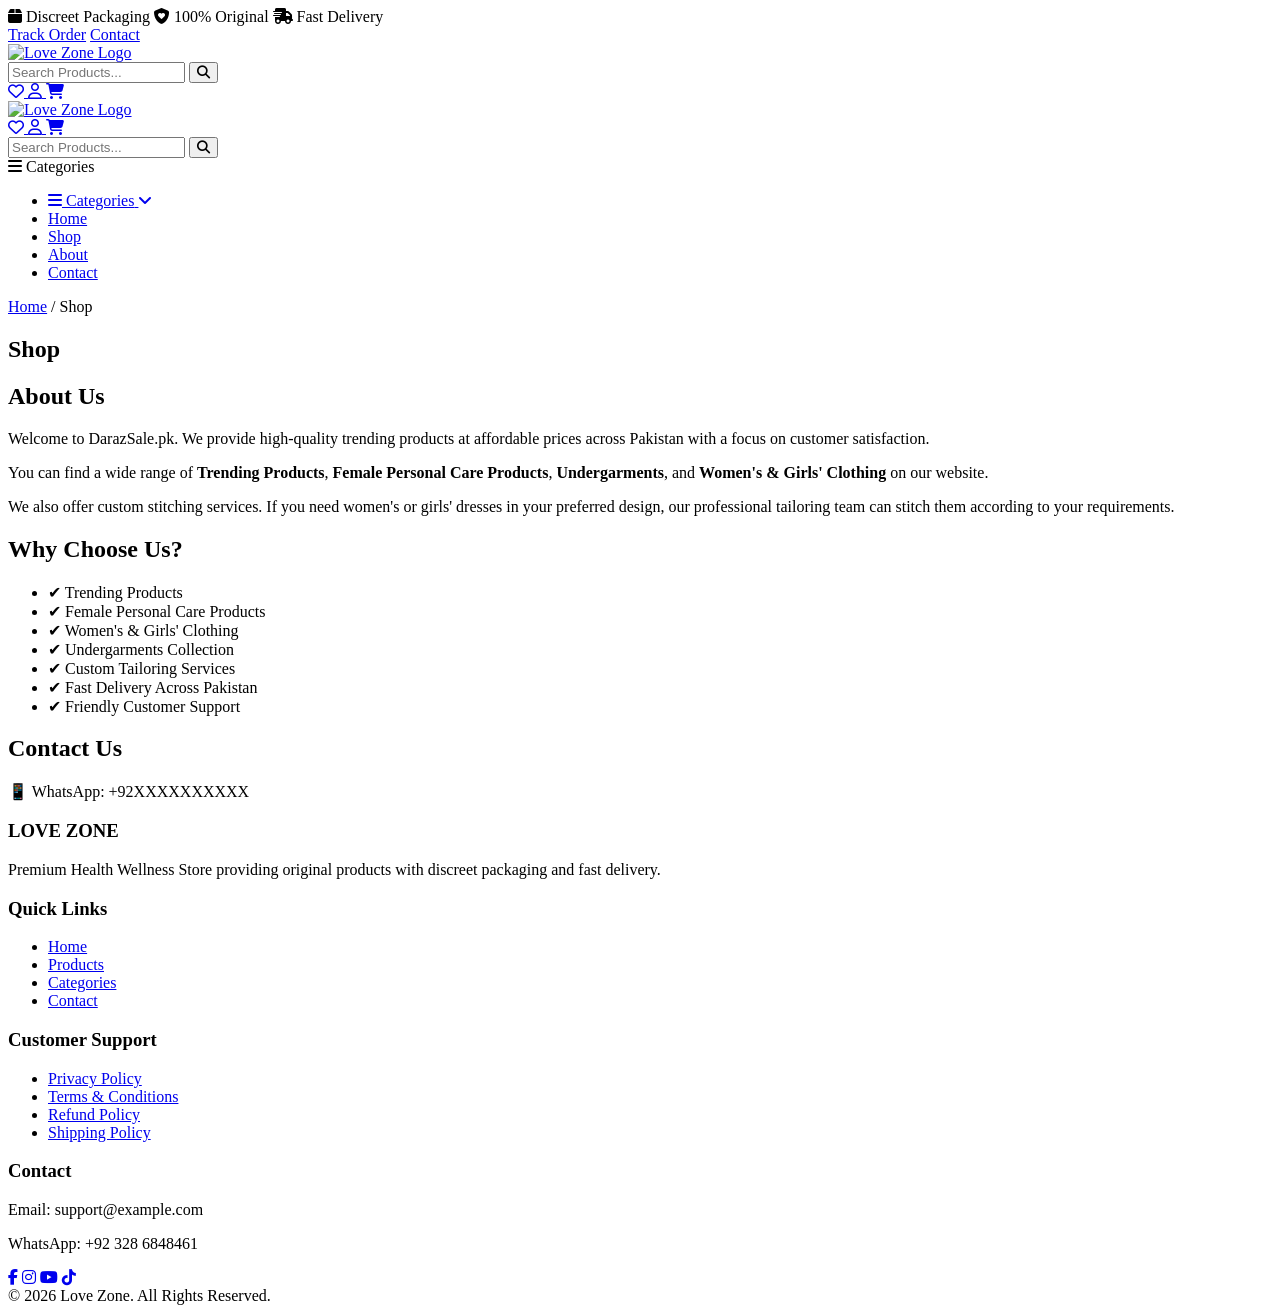
==== about.html @ e7358d44 "Add files via upload" ====
<!DOCTYPE html>
<html lang="en">

<head>

    <meta charset="UTF-8">
    <meta name="viewport" content="width=device-width, initial-scale=1.0">

    <title>About Us | Love Zone</title>
    <meta name="description"
    content="Learn more about Love Zone, our wellness products, customer support, and commitment to discreet delivery in Pakistan.">
    <link rel="canonical" href="https://marvi.site/about.html">
    <!-- Open Graph meta tags -->   
<meta property="og:title" content="About Us | Love Zone">
<meta property="og:description" content="Learn more about Love Zone, our wellness products, customer support, and commitment to discreet delivery in Pakistan.">
<meta property="og:type" content="website">
<meta property="og:url" content="https://marvi.site/about.html">
<meta property="og:image" content="https://marvi.site/images/hero-product.webp">
    <!-- favicon -->
    <link rel="icon" type="image/webp" href="images/favicon.webp">
       <!-- CSS -->
    <link rel="stylesheet" href="css/style.css">
    <link rel="stylesheet" href="css/mobile.css">

   <link rel="stylesheet"
    href="https://cdnjs.cloudflare.com/ajax/libs/font-awesome/6.6.0/css/all.min.css">
        

</head>

<body>
     <!-- ========================= -->
    <!-- TOP BAR -->
    <!-- ========================= -->

    <section class="top-bar">

        <div class="container">

            <div class="top-left">

                <span><i class="fa-solid fa-box"></i> Discreet Packaging</span>

                <span><i class="fa-solid fa-shield-heart"></i> 100% Original</span>

                <span><i class="fa-solid fa-truck-fast"></i> Fast Delivery</span>

            </div>

            <div class="top-right">

                <a href="#">Track Order</a>

                <a href="#">Contact</a>

            </div>

        </div>

    </section>
  

    <!-- ========================= -->
    <!-- HEADER Logo Search Right Icon -->
    <!-- ========================= -->

    <header class="header">

    <div class="container">

    

        <!-- Header Logo -->

        <div class="logo">

    <a href="index.html">

        <img src="images/logo.webp" alt="Love Zone Logo">

    </a>

</div>


        <!-- SEARCH -->

        <div class="search-box">

            <input type="text" placeholder="Search Products...">

            <button>

                <i class="fa-solid fa-magnifying-glass"></i>

            </button>

        </div>


        <!-- HEADER ICONS -->

          <div class="header-icons">

    <a href="wishlist.html" title="Wishlist">
        <i class="fa-regular fa-heart"></i>
    </a>

    <a href="login.html" title="Login">
        <i class="fa-regular fa-user"></i>
    </a>

    <a href="cart.html" title="Shopping Cart">
        <i class="fa-solid fa-cart-shopping"></i>
    </a>

</div>


    </div>
</header>
<!-- ========================= -->
<!-- MOBILE HEADER -->
<!-- ========================= -->

<div class="mobile-header">
    <div class="mobile-menu"></div>

    <!-- First Row -->
      <div class="mobile-top">

        <div class="mobile-logo">
            <a href="index.html">
                <img src="images/logo.webp" alt="Love Zone Logo">
            </a>
        </div>

        <div class="mobile-icons">

    <a href="wishlist.html" title="Wishlist">
        <i class="fa-regular fa-heart"></i>
    </a>

    <a href="login.html" title="Login">
        <i class="fa-regular fa-user"></i>
    </a>

    <a href="cart.html" title="Shopping Cart">
        <i class="fa-solid fa-cart-shopping"></i>
    </a>

</div>

    </div>
    <!-- Second Row -->

    <div class="mobile-bottom">

        <div class="mobile-search">

            <input type="text" placeholder="Search Products...">

            <button>
                <i class="fa-solid fa-magnifying-glass"></i>
            </button>

        </div>

        <div class="mobile-category-btn">

            <i class="fa-solid fa-bars"></i>

            <span>Categories</span>

        </div>

    </div>

</div>
    
<!-- ========================= -->
<!-- HEADER NAVIGATION -->
<!-- ========================= -->

<nav class="navbar">

    <div class="container">

        <ul class="nav-menu">


            <!-- CATEGORIES -->

            <li class="category-dropdown">

                <a href="#">
                    <i class="fa-solid fa-bars"></i>
                    <span>Categories</span>
                    <i class="fa-solid fa-angle-down"></i>
                </a>


                <!-- Categories will load from JS -->

                <ul class="category-menu">

                </ul>


            </li>

            <li>
                <a href="index.html">
                    Home
                </a>
            </li>
            
              <li>
              <a href="shop.html">
                    Shop
                </a>
            </li>

            <li>
                <a href="about.html">
                    About
                </a>
            </li>


            <li>
                <a href="contact.html">
                    Contact
                </a>
            </li>

        </ul>

    </div>

</nav>

    <!-- ========================= -->
    <!-- SHOP BANNER -->
    <!-- ========================= -->

    <section class="category-banner">

        <div class="container">

            <div class="breadcrumb">

                <a href="index.html">Home</a> /
                <span>Shop</span>

            </div>

            <h1>Shop</h1>

            <p id="product-count"></p>

        </div>

    </section>



    <!-- ========================= -->
    <!-- SHOP PRODUCTS -->
    <!-- ========================= -->


<!-- ========================= -->
<!-- ABOUT US -->
<!-- ========================= -->

<section class="about-us">

    <div class="container">

        <h1>About Us</h1>

        <p>
            Welcome to DarazSale.pk. We provide high-quality trending products at affordable prices across Pakistan with a focus on customer satisfaction.
        </p>

        <p>
            You can find a wide range of <strong>Trending Products</strong>, <strong>Female Personal Care Products</strong>, <strong>Undergarments</strong>, and <strong>Women's & Girls' Clothing</strong> on our website.
        </p>

        <p>
            We also offer custom stitching services. If you need women's or girls' dresses in your preferred design, our professional tailoring team can stitch them according to your requirements.
        </p>

        <h2>Why Choose Us?</h2>

        <ul>
            <li>✔ Trending Products</li>
            <li>✔ Female Personal Care Products</li>
            <li>✔ Women's & Girls' Clothing</li>
            <li>✔ Undergarments Collection</li>
            <li>✔ Custom Tailoring Services</li>
            <li>✔ Fast Delivery Across Pakistan</li>
            <li>✔ Friendly Customer Support</li>
        </ul>

        <h2>Contact Us</h2>

        <p>
            📱 WhatsApp: +92XXXXXXXXXX
        </p>

    </div>

</section>
<!-- ========================= -->
<!-- FOOTER -->
<!-- ========================= -->

<footer>

    <div class="container footer-grid">

        <div>

            <h3>LOVE ZONE</h3>

            <p>
                Premium Health Wellness Store providing original products with
                discreet packaging and fast delivery.
            </p>

        </div>

        <div>

            <h3>Quick Links</h3>

            <ul>

                <li><a href="index.html">Home</a></li>
                <li><a href="shop.html">Products</a></li>
                <li><a href="category.html">Categories</a></li>
                <li><a href="contact.html">Contact</a></li>

            </ul>

        </div>

        <div>

            <h3>Customer Support</h3>

            <ul>

                <li><a href="#">Privacy Policy</a></li>

                <li><a href="#">Terms & Conditions</a></li>

                <li><a href="#">Refund Policy</a></li>

                <li><a href="#">Shipping Policy</a></li>

            </ul>

        </div>

        <div>

            <h3>Contact</h3>

            <p>Email: support@example.com</p>

            <p>WhatsApp: +92 328 6848461</p>

            <div class="social-icons">

                <a href="https://web.facebook.com/undergarmentsforfemale"><i class="fab fa-facebook-f"></i></a>

                <a href="https://www.instagram.com/adulttoyinchina/"><i class="fab fa-instagram"></i></a>

                <a href="#"><i class="fab fa-youtube"></i></a>

                <a href="https://www.tiktok.com/@thehouseoffashionf2"><i class="fab fa-tiktok"></i></a>

            </div>

        </div>

    </div>

    <div class="copyright">

        © 2026 Love Zone. All Rights Reserved.

    </div>

</footer>

<script src="js/reviews.js" defer></script>
<script src="js/script.js" defer></script>
<script src="js/shop.js" defer></script>
<script src="js/mobile-view.js" defer></script>


</body>

</html>
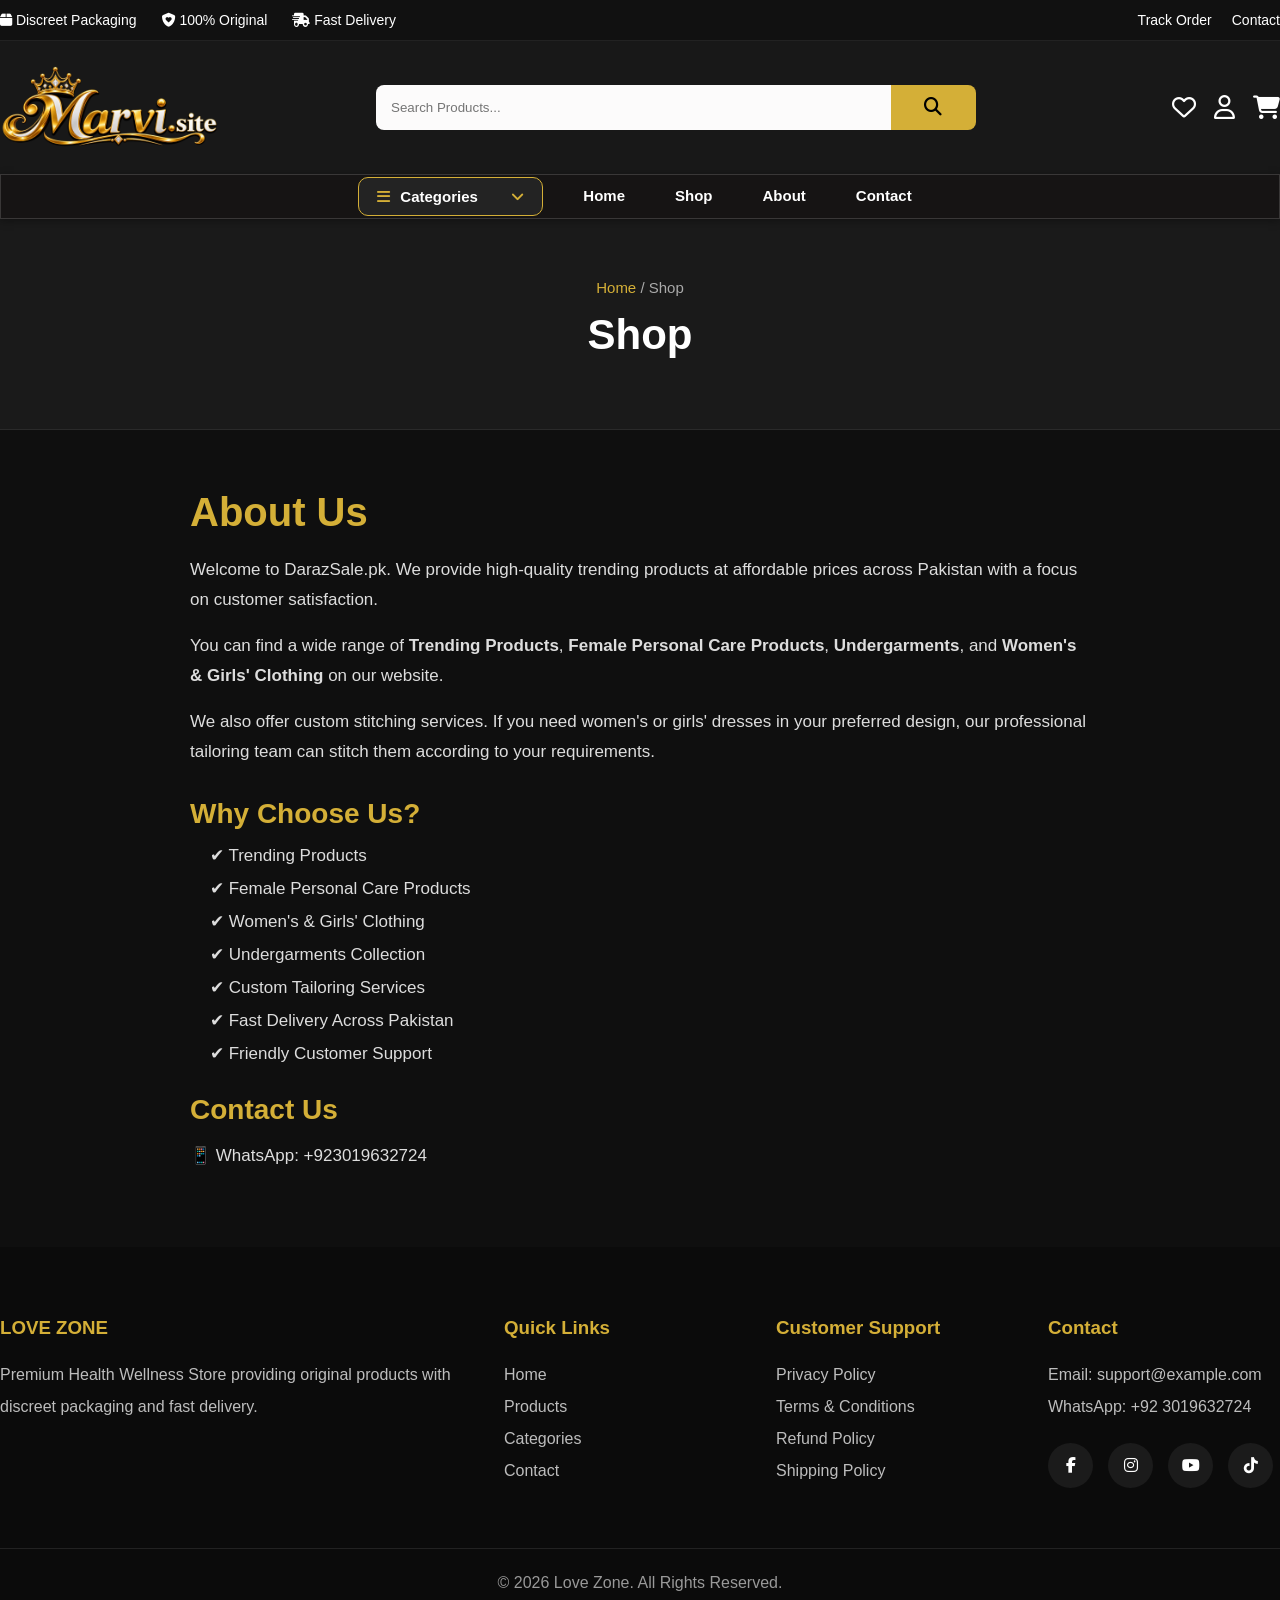
==== commit 9479008e: "Update about.html" ====
--- a/about.html
+++ b/about.html
@@ -307,7 +307,7 @@
         <h2>Contact Us</h2>
 
         <p>
-            📱 WhatsApp: +92XXXXXXXXXX
+            📱 WhatsApp: +923019632724
         </p>
 
     </div>
@@ -371,7 +371,7 @@
 
             <p>Email: support@example.com</p>
 
-            <p>WhatsApp: +92 328 6848461</p>
+            <p>WhatsApp: +92 3019632724</p>
 
             <div class="social-icons">
 
@@ -405,4 +405,4 @@
 
 </body>
 
-</html>+</html>
--- a/css/style.css
+++ b/css/style.css
@@ -0,0 +1,2131 @@
+/* ===================================================
+   LOVE ZONE - PREMIUM ECOMMERCE
+   STYLE.CSS
+=================================================== */
+
+/* ===== GOOGLE FONT ===== */
+
+*{
+    margin:0;
+    padding:0;
+    box-sizing:border-box;
+}
+
+html{
+    scroll-behavior:smooth;
+}
+
+body{
+
+    font-family:'Poppins',sans-serif;
+
+    background:#0f0f0f;
+
+    color:#ffffff;
+
+    overflow-x:hidden;
+
+}
+
+/* ==========================
+CONTAINER
+========================== */
+
+.container{
+
+    width:100%;
+
+    max-width:1400px;
+
+    margin:auto;
+
+}
+
+/* ==========================
+LINK
+========================== */
+
+a{
+
+    text-decoration:none;
+
+    color:inherit;
+
+}
+
+/* ==========================
+IMAGE
+========================== */
+
+img{
+
+    width:100%;
+
+    display:block;
+
+}
+
+/* ==========================
+LIST
+========================== */
+
+ul{
+
+    list-style:none;
+
+}
+
+/* ==========================
+BUTTON
+========================== */
+
+button{
+
+    border:none;
+
+    cursor:pointer;
+
+    font-family:inherit;
+
+}
+
+/* ==========================
+SECTION TITLE
+========================== */
+
+.section-title{
+
+    text-align:center;
+
+    margin-bottom:60px;
+
+}
+
+.section-title h2{
+
+    font-size:40px;
+
+    color:#d4af37;
+
+    margin-bottom:12px;
+
+}
+
+.section-title p{
+
+    color:#bbbbbb;
+
+    font-size:17px;
+
+}
+/* ==========================
+TOP BAR
+========================== */
+
+.top-bar{
+
+    background:#111;
+
+    border-bottom:1px solid #222;
+
+    padding:12px 0;
+
+    font-size:14px;
+
+}
+
+.top-bar .container{
+
+    display:flex;
+
+    justify-content:space-between;
+
+    align-items:center;
+
+}
+
+.top-left{
+
+    display:flex;
+
+    gap:25px;
+
+}
+
+.top-left span{
+
+    color:#ffffff;
+
+}
+
+.top-right{
+
+    display:flex;
+
+    gap:20px;
+
+}
+
+.top-right a{
+
+    transition:.3s;
+
+}
+
+.top-right a:hover{
+
+    color:#d4af37;
+
+}
+
+/* ==========================
+HEADER Logo, Search, Right Icon
+========================== */
+
+.header{
+    grid-template-columns:250px 1fr 250px;
+    justify-content:space-between;
+    background:#181818;
+    align-items:center;
+    display:flex;
+    padding:25px 0;
+    gap:30px;
+}
+
+/*new header*/
+.header .container{
+    display:flex;
+    align-items:center;
+    justify-content:space-between;
+    gap:20px;
+}
+
+.logo{
+    flex:0 0 auto;
+}
+
+
+
+.header-icons{
+    display:flex;
+    align-items:center;
+    gap:18px;
+    flex:0 0 auto;
+}
+
+/* ==========================
+   HEADER LOGO
+========================== */
+
+.logo a{
+    display:flex;
+    align-items:center;
+}
+
+.logo img{
+    width:220px;
+    height:auto;
+    display:block;
+}
+.search-box{
+    flex:1;
+    display:flex;
+    max-width:600px;
+    margin:0 40px 0 0;
+}
+
+/* SEARCH */
+
+.search-box input{
+
+    width:100%;
+
+    padding:15px;
+
+    border:none;
+
+    outline:none;
+
+    background:#fcfbfb;
+
+    color:rgb(114, 105, 105);
+
+    border-radius:8px 0 0 8px;
+
+}
+
+.search-box button{
+
+    background:#d4af37;
+
+    width:100px;
+
+    border-radius:0 8px 8px 0;
+
+    font-size:18px;
+}
+
+/* HEADER ICONS */
+
+.header-icons a{
+
+    display:flex;
+    align-items:center;
+    justify-content:center;
+    gap:8px;
+}
+
+.header-icons i{
+
+    transition:.3s;
+    cursor:pointer;
+    font-size:24px;
+}
+
+.header-icons i:hover{
+
+    color:#ecd718;
+
+}
+
+/* ==========================
+   HEADER NAVIGATION & CATEGORY DROPDOWN
+========================== */
+
+.navbar{
+    background:#161414;
+    border:1px solid rgba(255,255,255,.15);
+    box-shadow:0 2px 8px rgba(0,0,0,.35);
+    position:relative;
+    z-index:1000;
+    margin-bottom:0;
+}
+
+.nav-menu{
+    display:flex;
+    justify-content:center;
+    align-items:center;
+    gap:30px;
+    padding:2px 0;      /* پہلے 18px تھا */
+}
+
+.nav-menu li{
+    list-style:none;
+    position:relative;
+}
+
+.nav-menu a{
+    color:#fff;
+    font-weight:600;
+    text-decoration:none;
+    padding:5px 10px;
+    font-size:15px;  /* پہلے 10px 16px تھا */
+    border-radius:6px;
+    transition:.3s;
+}
+
+.nav-menu a:hover{
+    background:rgba(212,175,55,.15);
+    color:#d4af37;
+}
+
+/* =========================
+   CATEGORY DROPDOWN
+========================= */
+
+.category-dropdown{
+    position:relative;
+}
+.category-dropdown > a{
+
+    display:flex;
+    align-items:center;
+    justify-content:space-between;
+
+    min-width:185px;
+
+    padding:10px 18px;
+
+    color:#fff;
+
+    background:#232323;
+
+    border:1px solid #d4af37;
+
+    border-radius:10px;
+
+    font-weight:600;
+
+    transition:.3s;
+
+}
+
+.category-dropdown > a:hover{
+
+    background:#2f2f2f;
+
+    transform:translateY(-2px);
+
+    box-shadow:0 8px 18px rgba(212,175,55,.20);
+
+}
+
+.category-dropdown .fa-bars{
+
+    color:#d4af37;
+
+    margin-right:10px;
+
+}
+
+.category-dropdown .fa-angle-down{
+
+    color:#d4af37;
+
+    margin-left:auto;
+
+}
+.category-menu{
+    position:absolute;
+    top:45px;
+    left:0;
+    width:230px;
+    background:#181818;
+    padding:6px 0; 
+    border-radius:8px;
+    display:none;
+    z-index:9999;
+    margin-top:-1px;
+}
+.category-menu li{
+    padding:12px 20px;
+}
+.category-menu a{
+    color:white;
+    display:flex;
+    justify-content:space-between;
+}
+.category-menu a:hover{
+    color:#d4af37;
+}
+/* SUB CATEGORY */
+.sub-category{
+    position:absolute;
+    left:230px;
+    top:0;
+    width:200px;
+    background:#181818;
+    padding:10px 0;
+    display:none;
+    border-radius:8px;
+}
+.category-menu li:hover .sub-category{
+
+    display:block;
+}
+
+
+.sub-category li{
+    padding:10px 20px;
+}
+
+.sub-category{
+    top:-10px;
+}
+
+/* Fix category dropdown closing */
+
+/* OPEN */
+
+.category-dropdown.active .category-menu{
+    display:block;
+}
+
+/* =========================
+   HERO SECTION
+========================= */
+
+.hero{
+    background:#0f0d13;
+    padding:10px 0;               /* Hero کے اوپر نیچے کا فاصلہ */
+}
+
+.hero .container{
+    border:1px solid #cca55e;     /* Golden Border */
+    border-radius:12px;           /* گول کنارے */
+    padding:40px 50px;            /* اندر کی جگہ */
+    min-height:430px;             /* Hero کی اونچائی */
+}
+
+.hero-area{
+    display:flex;
+    align-items:center;           /* دونوں حصے درمیان میں */
+    justify-content:space-between;
+    gap:40px;                     /* Text اور Image کا فاصلہ */
+}
+
+/* =========================
+   HERO CONTENT
+========================= */
+
+.hero-content{
+    flex:0.8;
+}
+
+.hero-content h5{
+    color:#d4af37;
+    font-size:16px;
+    margin-bottom:10px;           /* نیچے کم فاصلہ */
+}
+
+.hero-content h1{
+    margin:0;
+    line-height:1.1;              /* دونوں لائنیں قریب */
+}
+
+.maximum-confidence{
+    color:#ffffff;
+    font-size:48px;
+    font-weight:700;
+    margin-bottom:5px;
+}
+
+.maximum-pleasure{
+    color:#cca55e;
+    font-size:48px;
+    font-weight:700;
+    margin-bottom:15px;
+}
+
+.hero-content p{
+    color:#bbbbbb;
+    font-size:17px;
+    line-height:1.7;
+    margin-bottom:25px;
+}
+
+/* =========================
+   HERO IMAGE
+========================= */
+
+.hero-image{
+    flex:1.8;
+    display:flex;
+    justify-content:flex-end;
+    align-items:center;
+}
+
+.hero-image img{
+    width:100%;
+    max-width:680px;
+    height:420px;
+    object-fit:contain;
+    transform:scale(1.15);
+    padding:5px;
+}
+
+/* =========================
+   BUTTON
+========================= */
+
+.shop-btn{
+    display:inline-block;         /* صرف Text جتنی Width */
+    background:#cca55e;
+    color:#111;
+    padding:14px 36px;
+    border-radius:8px;
+    font-weight:700;
+    text-decoration:none;
+    transition:.3s ease;
+}
+
+.shop-btn:hover{
+    background:#ffffff;
+    color:#111;
+}
+
+/* ===================================================
+   FEATURES
+=================================================== */
+
+.features{
+    padding:20px 0 40px;
+    margin-top:0;
+}
+
+.feature-grid{
+    display:grid;
+    grid-template-columns:repeat(4,1fr);
+    gap:15px;
+}
+
+.feature-box{
+    background:#181818;
+    border:1px solid #2b2b2b;
+    border-radius:10px;
+    padding:18px 15px;
+    text-align:center;
+    transition:.3s;
+}
+
+.feature-box:hover{
+    transform:translateY(-5px);
+    border-color:#d4af37;
+    box-shadow:0 8px 20px rgba(212,175,55,.18);
+}
+
+.feature-box i{
+    font-size:26px;
+    color:#d4af37;
+    margin-bottom:10px;
+}
+
+.feature-box h3{
+    font-size:16px;
+    margin-bottom:6px;
+    color:#cca55e;
+}
+
+.feature-box p{
+    color:#ffffff;
+    font-size:13px;
+    line-height:1.5;
+}
+
+
+/* Features section full line */
+.features{
+    width:100%;
+    padding:25px 0;
+    border-bottom:1px solid rgba(255,255,255,.15);
+}
+
+
+
+/* ===================================================
+   LATEST PRODUCTS & Featured PRODUCTS
+=================================================== */
+
+.product-card{
+    text-decoration:none;
+    color:white;
+    display:block;
+}
+/* ===================================================
+   LATEST PRODUCTS
+=================================================== */
+.latest-products{
+    background:#181818;
+    border-radius:15px;
+    overflow:hidden;
+    cursor:pointer;
+    transition:.35s ease;
+}
+
+.latest-products-title{
+    border-radius:15px;
+    overflow:hidden;
+    cursor:pointer;
+    display: flex;
+    transition:.35s ease;
+    justify-content:space-between;
+    align-items:center;
+
+}
+.latest-products-title h2{
+    display:flex;
+    align-items:center;
+    gap:8px;
+    margin:0;
+}
+.latest-products-title h2 .latest{
+    color:#ffffff;
+    font-size:38px;
+    margin-bottom:10px;
+    padding: 5px;
+}
+.latest-products-title h2 .products{
+    color:#cca55e;
+    font-size:38px;
+    margin-bottom:10px;
+    padding: 5px;
+}
+
+.latest-products-grid{
+    display:grid;
+    grid-template-columns:repeat(4,1fr);
+    gap:30px;
+}
+.latest-products-grid .product-card{
+
+    background:#181818;
+    border:1px solid #2a2a2a;
+    border-radius:16px;
+    overflow:hidden;
+    transition:.35s ease;
+    position:relative;
+
+}
+.latest-products-grid .product-card:hover{
+
+    transform:translateY(-8px);
+    border-color:#d4af37;
+    box-shadow:0 15px 35px rgba(212,175,55,.20);
+
+}
+.latest-products-grid .product-btn:hover{
+
+    background:#fff;
+
+}
+/* Product Info Area */
+
+.latest-products-grid .product-info{
+
+    padding-top:10px;
+
+}
+
+/* Product Image */
+
+.latest-products-grid .product-image{
+    border-bottom:1px solid #333;
+    height:300px;
+    display:flex;
+    align-items:center;
+    justify-content:center;
+    padding:15px;
+    border-bottom:1px solid #333;
+
+}
+
+.latest-products-grid .product-image img{
+
+    width:100%;
+    height:100%;
+    object-fit:contain;
+
+}
+
+/* Product Name */
+
+.latest-products-grid .product-info h3{
+
+    font-size:20px;
+    color:#fff;
+    padding:15px 20px 5px;
+    min-height:65px;
+
+}
+
+/* Price */
+
+.latest-products-grid .product-info p{
+
+    color:#d4af37;
+    font-size:22px;
+    font-weight:700;
+    padding:0 20px 20px;
+    margin:0;
+
+}
+
+/* Bottom Click Strip */
+
+.latest-products-grid .product-btn{
+
+    display:block;
+    background:#d4af37;
+    color:#111;
+    text-align:center;
+    padding:14px;
+    margin:0 20px 20px;
+    border-radius:10px;
+    font-weight:700;
+    text-decoration:none;
+    transition:.3s;
+
+}
+
+.price{
+    padding:12px 25px;
+}
+
+.product-card button{
+    width:calc(100% - 50px);
+    margin:10px 25px 25px;
+}
+
+/* ===================================================
+   Featured Products
+=================================================== */
+
+.featured-products{
+    background:#181818;
+    border-radius:15px;
+    overflow:hidden;
+    cursor:pointer;
+    transition:.35s ease;
+}
+
+.featured-products-title{
+    border-radius:15px;
+    overflow:hidden;
+    cursor:pointer;
+    display: flex;
+    transition:.35s ease;
+    justify-content:space-between;
+    align-items:center;
+    margin-bottom:20px;
+    padding-top:10px;
+}
+
+.featured-products-title h2{
+    display:flex;
+    align-items:center;
+    gap:8px;
+    margin:0;
+}
+.featured-products-title h2 .feature{
+    color:#ffffff;
+    display:inline;
+    font-size:38px;
+
+    margin:0;
+    padding:0;
+}
+.featured-products-title h2 .products{
+    color:#cca55e;
+      display:inline;
+    font-size:38px;
+   
+    margin:0;
+    padding:0;
+}
+
+.product-grid{
+
+    display:grid;
+
+    grid-template-columns:repeat(4,1fr);
+
+    gap:30px;
+
+}
+
+.product-card{
+
+    background:#181818;
+
+    border:1px solid #2a2a2a;
+
+    border-radius:16px;
+
+    overflow:hidden;
+
+    position:relative;
+
+    transition:.35s ease;
+
+}
+
+.product-card:hover{
+
+    transform:translateY(-10px);
+
+    border-color:#d4af37;
+
+    box-shadow:0 15px 40px rgba(212,175,55,.20);
+
+}
+
+.sale-badge{
+
+    position:absolute;
+ 
+    top:15px;
+
+    left:15px;
+
+    background:#d4af37;
+
+    color:#111;
+
+    padding:6px 14px;
+
+    border-radius:30px;
+
+    font-size:12px;
+
+    font-weight:700;
+
+}
+
+.product-card img{
+
+    height:280px;
+
+    object-fit:cover;
+
+}
+
+.featured-products .product-image{
+
+    height:300px;
+    display:flex;
+    align-items:center;
+    justify-content:center;
+    padding:15px;
+    border-bottom:1px solid #333;
+
+}
+
+.featured-products .product-image img{
+
+    width:100%;
+    height:100%;
+    object-fit:contain;
+
+}
+
+/* Product Info */
+
+.featured-products .product-info{
+
+    padding-top:10px;
+      min-height:90px;
+
+}
+
+.featured-products .product-info p{
+
+    color:#d4af37;
+    font-size:22px;
+    font-weight:700;
+    padding:0 20px 20px;
+    margin:0;
+
+}
+
+
+.product-card h3{
+
+    font-size:20px;
+
+    padding:20px 20px 10px;
+
+    min-height:75px;
+
+}
+
+.price{
+
+    padding:0 20px 20px;
+
+}
+
+.old-price{
+
+    color:#888;
+
+    text-decoration:line-through;
+
+    margin-right:10px;
+
+}
+
+.new-price{
+
+    color:#d4af37;
+
+    font-size:22px;
+
+    font-weight:700;
+
+}
+
+.product-card button{
+
+    width:calc(100% - 40px);
+
+    margin:0 20px 20px;
+
+    background:#d4af37;
+
+    color:#111;
+
+    padding:14px;
+
+    border-radius:8px;
+
+    font-size:16px;
+
+    font-weight:700;
+
+    transition:.3s;
+
+}
+
+.product-card button:hover{
+
+    background:#ffffff;
+
+}
+/* ===================================================
+   Why Choose Love Zone?
+=================================================== */
+
+.why-us{
+    background:#181818;
+    border-radius:15px;
+    overflow:hidden;
+    cursor:pointer;
+    transition:.35s ease;
+    padding: 5px;
+    margin: auto;
+}
+.why-us-title{
+    border-radius:15px;
+    overflow:hidden;
+    cursor:pointer;
+    transition:.35s ease;
+    text-align:center;
+}
+
+.why-us-title h2 .why-choose{
+    background:#181818;
+    transition:.35s ease;
+    overflow:hidden;
+    cursor:pointer;
+    padding: 5px;
+    
+}
+.why-us-title h2 .love-zone{
+    color:#cca55e;
+    transition:.35s ease;
+    overflow:hidden;
+    cursor:pointer;
+    padding: 5px; 
+}
+
+.why-grid{
+    display:grid;
+    grid-template-columns:repeat(4,1fr);
+    gap:30px;
+}
+
+.why-card{
+    background:#181818;
+    border:1px solid #2b2b2b;
+    border-radius:15px;
+    padding:35px 25px;
+    text-align:center;
+    transition:.35s;
+}
+
+.why-card:hover{
+    transform:translateY(-8px);
+    border-color:#d4af37;
+    box-shadow:0 15px 35px rgba(212,175,55,.18);
+}
+
+.why-card i{
+    font-size:42px;
+    color:#d4af37;
+    margin-bottom:20px;
+}
+
+.why-card h3{
+    margin-bottom:12px;
+}
+
+.why-card p{
+    color:#bdbdbd;
+    line-height:1.8;
+}
+
+/* ===================================================
+   NEWSLETTER
+=================================================== */
+
+.newsletter{
+    padding:80px 0;
+    background:#151515;
+    text-align:center;
+}
+
+.newsletter h2{
+    color:#d4af37;
+    margin-bottom:15px;
+    font-size:38px;
+}
+
+.newsletter p{
+    color:#bdbdbd;
+    margin-bottom:30px;
+}
+
+.newsletter form{
+    max-width:650px;
+    margin:auto;
+    display:flex;
+}
+
+.newsletter input{
+    flex:1;
+    padding:16px;
+    border:none;
+    outline:none;
+    background:#222;
+    color:#fff;
+    border-radius:8px 0 0 8px;
+}
+
+.newsletter button{
+    background:#d4af37;
+    color:#111;
+    padding:0 30px;
+    border-radius:0 8px 8px 0;
+    font-weight:700;
+}
+
+/* ===================================================
+   FOOTER
+=================================================== */
+
+footer{
+    background:#0b0b0b;
+    padding:70px 0 0;
+}
+
+.footer-grid{
+    display:grid;
+    grid-template-columns:2fr 1fr 1fr 1fr;
+    gap:40px;
+}
+
+.footer-grid h3{
+    color:#d4af37;
+    margin-bottom:20px;
+}
+
+.footer-grid p,
+.footer-grid li{
+    color:#bdbdbd;
+    line-height:2;
+}
+
+.footer-grid a:hover{
+    color:#d4af37;
+}
+
+.social-icons{
+    display:flex;
+    gap:15px;
+    margin-top:20px;
+}
+
+.social-icons a{
+    width:45px;
+    height:45px;
+    display:flex;
+    align-items:center;
+    justify-content:center;
+    background:#1b1b1b;
+    border-radius:50%;
+    transition:.3s;
+}
+
+.social-icons a:hover{
+    background:#d4af37;
+    color:#111;
+}
+
+.copyright{
+    margin-top:60px;
+    border-top:1px solid #222;
+    text-align:center;
+    padding:25px;
+    color:#999;
+}
+/* ===================================================
+   FOOTER END
+=================================================== */
+/* =========================
+   FLOATING WHATSAPP
+========================= */
+
+.floating-whatsapp{
+    position:fixed;
+    right:20px;
+    bottom:20px;
+    width:60px;
+    height:60px;
+    background:#25D366;
+    color:#fff;
+    border-radius:50%;
+    display:flex;
+    align-items:center;
+    justify-content:center;
+    text-decoration:none;
+    font-size:32px;
+    box-shadow:0 8px 20px rgba(0,0,0,0.25);
+    z-index:9999;
+    transition:0.3s ease;
+}
+
+.floating-whatsapp:hover{
+    transform:scale(1.1);
+    background:#1ebe5d;
+}
+ /* ==============================
+   PRODUCT REVIEWS
+============================== */
+
+.product-reviews{
+    margin-top:30px;
+    padding:20px;
+    background:#fff;
+    border-radius:12px;
+    box-shadow:0 4px 15px rgba(0,0,0,.08);
+}
+
+.product-reviews h2{
+    margin-bottom:20px;
+    font-size:24px;
+    color:#222;
+}
+
+.review-item{
+    background:#fff;
+    border:1px solid #eee;
+    border-radius:12px;
+    padding:18px 20px;
+    margin-bottom:18px;
+    box-shadow:0 3px 10px rgba(0,0,0,.06);
+    transition:.3s;
+}
+
+.review-item:hover{
+    transform:translateY(-3px);
+    box-shadow:0 8px 20px rgba(0,0,0,.10);
+}
+
+.review-item h4{
+    margin:10px 0 8px;
+    font-size:18px;
+    font-weight:700;
+    color:#222;
+}
+
+.review-item p{
+    margin:0;
+    line-height:1.7;
+    color:#555;
+}
+
+.product-stars{
+    display:inline-block;
+    color:#f4b400;
+    font-size:20px;
+    margin:6px 0;
+}
+
+.product-rating{
+    display:flex;
+    align-items:center;
+    justify-content:center;
+    gap:8px;
+}
+
+.rating{
+    display:flex;
+    justify-content:center;
+    align-items:center;
+    gap:6px;
+}
+.latest-rating,
+.featured-rating,
+.related-rating{
+    display:flex;
+    justify-content:center;
+    align-items:center;
+    gap:6px;
+}
+/* =========================
+   REVIEWS
+========================= */
+
+.product-reviews input,
+.product-reviews textarea{
+    width:100%;
+    background:#111;
+    color:#fff;
+    border:1px solid #333;
+    border-radius:10px;
+    padding:15px;
+    margin-bottom:15px;
+}
+
+.product-reviews textarea{
+    min-height:140px;
+    resize:vertical;
+}
+
+.product-reviews button{
+    background:#d4af37;
+    color:#111;
+    border:none;
+    padding:15px 30px;
+    border-radius:10px;
+    font-weight:700;
+    cursor:pointer;
+}
+/* =========================
+   SINGLE PRODUCT
+========================= */
+
+.single-product{
+    padding:60px 0;
+    background:#111;
+    margin-top: -50px;
+}
+
+
+.product-details{
+    display:grid;
+    grid-template-columns:1fr 1fr;
+    gap:50px;
+    align-items:center;
+
+    background:#1a1a1a;
+    padding:40px;
+    border-radius:20px;
+    border:1px solid #2a2a2a;
+}
+
+/* 
+.product-info{
+    background:#181818;
+    padding:30px;
+    border-radius:20px;
+    border:1px solid #2a2a2a;
+}
+
+
+PRODUCT IMAGE */
+
+.product-image{
+    flex:1;
+    background:#181818;
+    border-radius:20px;
+    padding:30px;
+    text-align:center;
+    box-shadow:0 0 20px rgba(0,0,0,.3);
+}
+.product-image img{
+    width:100%;
+    max-width:500px;
+    height:500px;
+    object-fit:contain;
+}
+/* GALLERY */
+.product-gallery{
+    flex:1;
+    display:flex;
+    gap:20px;
+    align-items:flex-start;
+}
+
+.product-thumbnails{
+    display:flex;
+    flex-direction:column;
+    gap:15px;
+}
+
+.product-thumbnails img{
+    width:80px;
+    height:80px;
+    object-fit:cover;
+    border:2px solid #333;
+    border-radius:10px;
+    cursor:pointer;
+    transition:.3s;
+}
+.product-thumbnails img:hover{
+    border-color:#d4af37;
+}
+
+
+/* PRODUCT INFO */
+
+.product-info h1{
+    color:#fff;
+    font-size:38px;
+    margin-bottom:20px;
+}
+
+
+.product-info h2{
+    color:#d4af37;
+    font-size:30px;
+    margin-bottom:20px;
+}
+
+
+.product-info p{
+    color:#ccc;
+    font-size:16px;
+    line-height:1.7;
+}
+
+
+
+/* BUTTON */
+
+.product-info button{
+
+    margin-top:25px;
+    width:220px;
+    padding:15px;
+
+    background:#d4af37;
+    color:#111;
+
+    border:none;
+    border-radius:8px;
+
+    font-size:17px;
+    font-weight:700;
+
+    cursor:pointer;
+    transition:.3s;
+}
+
+
+.product-info button:hover{
+
+    background:#fff;
+
+}
+
+.product-tags{
+    margin-top:30px;
+}
+
+.tag{
+    display:inline-block;
+    background:#222;
+    color:#d4af37;
+    padding:8px 15px;
+    margin:5px;
+    border-radius:30px;
+    font-size:14px;
+}
+/* =========================
+   Old SINGLE PRODUCT
+========================= */
+
+/* =========================
+   PRODUCT TABS
+========================= */
+
+.product-tabs{
+    display:flex;
+    gap:15px;
+    margin:40px 0 25px;
+    border-bottom:1px solid #2a2a2a;
+}
+
+.tab-btn{
+    background:none;
+    border:none;
+    color:#999;
+    font-size:18px;
+    font-weight:600;
+    padding:15px 25px;
+    cursor:pointer;
+    transition:.3s;
+    border-bottom:3px solid transparent;
+}
+
+.tab-btn:hover,
+.tab-btn.active{
+    color:#d4af37;
+    border-color:#d4af37;
+}
+
+/* =========================
+   DESCRIPTION
+========================= */
+
+.product-description,
+.product-reviews{
+    background:#1a1a1a;
+    padding:35px;
+    border-radius:20px;
+    border:1px solid #2a2a2a;
+    margin-top:25px;
+}
+
+.product-description h2,
+.product-reviews h2{
+    color:#fff;
+    margin-bottom:20px;
+}
+
+#product-long-description{
+    color:#ccc;
+    line-height:1.9;
+}
+
+#product-long-description h2,
+#product-long-description h3{
+    color:#d4af37;
+    margin:30px 0 15px;
+}
+
+#product-long-description p{
+    margin-bottom:18px;
+}
+
+#product-long-description ul{
+    padding-left:20px;
+}
+
+#product-long-description li{
+    margin-bottom:10px;
+}
+
+
+
+/* =========================
+   RELATED PRODUCTS
+========================= */
+
+.related-products{
+    margin-top:70px;
+}
+
+.related-products h2{
+    text-align:center;
+    font-size:34px;
+    color:#fff;
+    margin-bottom:40px;
+    position:relative;
+}
+
+.related-products h2::after{
+    content:"";
+    width:80px;
+    height:4px;
+    background:#d4af37;
+    display:block;
+    margin:15px auto 0;
+    border-radius:20px;
+}
+
+#related-products{
+    display:grid;
+    grid-template-columns:repeat(4,1fr);
+    gap:25px;
+}
+
+#related-products .product-card{
+    background:#1a1a1a;
+    border:1px solid #2a2a2a;
+    border-radius:18px;
+    overflow:hidden;
+    transition:.3s;
+    text-align:center;
+    padding:20px;
+}
+
+#related-products .product-card:hover{
+    transform:translateY(-8px);
+    border-color:#d4af37;
+    box-shadow:0 15px 35px rgba(0,0,0,.35);
+}
+
+#related-products .product-card img{
+    width:100%;
+    height:240px;
+    object-fit:contain;
+    margin-bottom:20px;
+}
+
+#related-products .product-card h3{
+    color:#fff;
+    font-size:18px;
+    line-height:1.5;
+    min-height:54px;
+    margin-bottom:12px;
+}
+
+#related-products .product-card p{
+    color:#d4af37;
+    font-size:22px;
+    font-weight:700;
+    margin-bottom:20px;
+}
+
+#related-products .product-card a{
+    display:inline-block;
+    padding:12px 25px;
+    background:#d4af37;
+    color:#111;
+    text-decoration:none;
+    border-radius:8px;
+    font-weight:700;
+    transition:.3s;
+}
+
+#related-products .product-card a:hover{
+    background:#fff;
+}
+
+/* =========================
+   CATEGORY BANNER
+========================= */
+
+.category-banner{
+    background:#1a1a1a;
+    padding:60px 0;
+    text-align:center;
+    border-bottom:1px solid #2a2a2a;
+}
+
+.breadcrumb{
+    color:#aaa;
+    margin-bottom:15px;
+    font-size:15px;
+}
+
+.breadcrumb a{
+    color:#d4af37;
+    text-decoration:none;
+}
+
+.category-banner h1{
+    color:#fff;
+    font-size:42px;
+    margin-bottom:10px;
+}
+
+#category-count{
+    color:#bbb;
+    font-size:18px;
+}
+
+/* =========================
+   CATEGORY TOP BAR
+========================= */
+
+.category-products{
+    padding:60px 0;
+    background:#111;
+}
+
+.category-topbar{
+    display:flex;
+    justify-content:space-between;
+    align-items:center;
+    margin-bottom:35px;
+}
+
+.category-topbar h2{
+    color:#fff;
+    font-size:30px;
+}
+
+#sort-products{
+    background:#1a1a1a;
+    color:#fff;
+    border:1px solid #333;
+    padding:12px 18px;
+    border-radius:8px;
+    outline:none;
+    cursor:pointer;
+}
+
+#sort-products:hover{
+    border-color:#d4af37;
+}
+
+
+/* =========================
+   SHOP PAGE
+========================= */
+.shop-rating {
+    text-align: center;
+}
+
+#shop-products{
+
+    display:grid;
+    grid-template-columns:repeat(4,1fr);
+    gap:30px;
+
+}
+
+#shop-products .product-card{
+
+    background:#181818;
+    border:1px solid #2a2a2a;
+    border-radius:16px;
+    overflow:hidden;
+    transition:.35s ease;
+
+}
+
+#shop-products .product-card:hover{
+
+    transform:translateY(-8px);
+    border-color:#d4af37;
+    box-shadow:0 15px 35px rgba(212,175,55,.20);
+
+}
+
+#shop-products .product-image{
+
+    height:300px;
+    display:flex;
+    align-items:center;
+    justify-content:center;
+    padding:15px;
+    border-bottom:1px solid #333;
+
+}
+
+#shop-products .product-image img{
+
+    width:100%;
+    height:100%;
+    object-fit:contain;
+
+}
+
+#shop-products .product-info{
+
+    padding-top:10px;
+
+}
+
+#shop-products .product-info h3{
+
+    font-size:20px;
+    padding:15px 20px 5px;
+    min-height:65px;
+    color:#fff;
+
+}
+
+#shop-products .product-info p{
+
+    color:#d4af37;
+    font-size:22px;
+    font-weight:700;
+    padding:0 20px 20px;
+    margin:0;
+
+}
+
+/* =========================
+   about us
+========================= */
+
+.about-us{
+    padding:60px 0;
+    color:#fff;
+}
+
+.about-us .container{
+    max-width:900px;
+    margin:auto;
+}
+
+.about-us h1{
+    font-size:40px;
+    color:#d4af37;
+    margin-bottom:20px;
+}
+
+.about-us h2{
+    font-size:28px;
+    color:#d4af37;
+    margin:30px 0 15px;
+}
+
+.about-us p{
+    font-size:17px;
+    line-height:1.8;
+    color:#ddd;
+    margin-bottom:15px;
+}
+
+.about-us ul{
+    padding-left:20px;
+}
+
+.about-us li{
+    margin-bottom:12px;
+    color:#ddd;
+    font-size:17px;
+}
+
+/* =========================
+   contact us
+========================= */
+
+.contact-us{
+    padding:60px 0;
+    color:#fff;
+}
+
+.contact-us .container{
+    max-width:900px;
+    margin:auto;
+}
+
+.contact-us h1{
+    font-size:40px;
+    color:#d4af37;
+    text-align:center;
+    margin-bottom:20px;
+}
+
+.contact-us> .container > p{
+    font-size:17px;
+    color:#ddd;
+    text-align:center;
+    margin-bottom:35px;
+    line-height:1.8;
+}
+
+.contact-box{
+    background:#181818;
+    border:1px solid #2a2a2a;
+    border-radius:15px;
+    padding:30px;
+}
+
+.contact-box h2{
+    font-size:24px;
+    color:#d4af37;
+    margin:20px 0 10px;
+}
+
+.contact-box p{
+    font-size:17px;
+    color:#ddd;
+    line-height:1.8;
+    margin-bottom:15px;
+}
+
+.contact-box p:last-child{
+    margin-bottom:0;
+}
+
+
+/* =========================
+   order page
+========================= */
+
+.order-page{
+    padding:60px 0;
+    color:#fff;
+}
+
+.order-page h1{
+    text-align:center;
+    font-size:40px;
+    color:#d4af37;
+    margin-bottom:40px;
+}
+
+.order-product{
+    display:flex;
+    gap:30px;
+    align-items:center;
+    background:#181818;
+    border-radius:15px;
+    padding:20px;
+    margin-bottom:30px;
+}
+
+.order-product img{
+    width:220px;
+    height:220px;
+    object-fit:contain;
+}
+
+.order-product h2{
+    font-size:28px;
+    margin-bottom:15px;
+}
+
+.order-product p{
+    font-size:24px;
+    color:#d4af37;
+    font-weight:700;
+}
+
+.payment-details,
+.order-form{
+    background:#181818;
+    border-radius:15px;
+    padding:25px;
+    margin-top:25px;
+}
+
+.payment-details h2,
+.order-form h2{
+    color:#d4af37;
+    margin-bottom:20px;
+}
+
+.payment-details p{
+    margin-bottom:12px;
+    font-size:17px;
+}
+
+.order-form input,
+.order-form textarea{
+    width:100%;
+    padding:14px;
+    margin-bottom:15px;
+    border:1px solid #333;
+    border-radius:8px;
+    background:#111;
+    color:#fff;
+}
+
+.order-form textarea{
+    height:120px;
+    resize:none;
+}
+
+
+
+/*  PRODUCT BUTTONS */
+.product-buttons{
+    display:flex;
+    gap:12px;
+    margin-top:20px;
+}
+
+.product-buttons a,
+.product-buttons button{
+    flex:1;
+    height:50px;
+    display:flex;
+    align-items:center;
+    justify-content:center;
+    border:none;
+    border-radius:8px;
+    font-size:16px;
+    font-weight:600;
+    text-decoration:none;
+    cursor:pointer;
+    transition:0.3s;
+    margin:0;
+    padding:0;
+    box-sizing:border-box;
+}
+
+#buy-now-btn{
+    background:#d4af37;
+    color:#111;
+
+    display:flex;
+    align-items:center;
+    justify-content:center;
+}
+
+#whatsapp-order{
+    width:100%;
+    padding:15px;
+    border:none;
+    border-radius:8px;
+    background:#25D366;
+    color:#fff;
+    font-size:18px;
+    font-weight:700;
+    cursor:pointer;
+}
+
+/* ==========================
+   CART PRODUCTS
+========================== */
+
+.cart-items {
+    display: flex;
+    flex-direction: column;
+    gap: 18px;
+}
+
+/* Single Product Card */
+
+.cart-items > div {
+    display: flex;
+    align-items: flex-start;
+    gap: 20px;
+    padding: 20px;
+    background: #ffffff;
+    color: #222222;
+    border: 1px solid #e5e5e5;
+    border-radius: 12px;
+    box-shadow: 0 3px 12px rgba(0, 0, 0, 0.08);
+}
+
+/* Product Image */
+
+.cart-items img {
+    width: 300px;
+    height: 300px;
+    object-fit: contain;
+    flex-shrink: 0;
+}
+
+/* Product Information */
+
+.cart-info {
+    flex: 1;
+    color: #222222;
+}
+
+.cart-info h3 {
+    margin: 0 0 8px;
+    color: #222222;
+    font-size: 18px;
+    font-weight: 600;
+}
+
+.cart-info p {
+    margin: 6px 0;
+    color: #333333;
+    font-size: 15px;
+}
+
+/* Quantity */
+
+.cart-qty {
+    display: flex;
+    align-items: center;
+    gap: 8px;
+    margin: 10px 0;
+}
+
+.cart-qty button {
+    width: 36px;
+    height: 36px;
+    padding: 0;
+    border: 1px solid #ddd;
+    border-radius: 6px;
+    background: #f5f5f5;
+    color: #222;
+    font-size: 20px;
+    cursor: pointer;
+}
+
+.cart-qty span {
+    min-width: 32px;
+    text-align: center;
+    font-size: 16px;
+    font-weight: 600;
+    color: #222;
+}
+
+/* Remove Button */
+
+.remove-btn {
+    margin-top: 8px;
+    padding: 8px 16px;
+    border: none;
+    border-radius: 6px;
+    background: #eeeeee;
+    color: #333333;
+    font-size: 14px;
+    cursor: pointer;
+}
+
+.remove-btn:hover {
+    background: #dddddd;
+}
+
+/* ==========================
+   CART SUMMARY
+========================== */
+
+.cart-summary {
+    margin-top: 25px;
+    padding: 20px;
+    background: #ffffff;
+    color: #222222;
+    border: 1px solid #e5e5e5;
+    border-radius: 12px;
+}
+
+.cart-summary h2 {
+    color: #222222;
+}
+
+.summary-row {
+    color: #333333;
+}
+
+
+/* ==============================
+   SEARCH SUGGESTIONS
+============================== */
+
+.search-box,
+.mobile-search {
+    position: relative;
+}
+
+.search-suggestions {
+    position: absolute;
+    top: calc(100% + 5px);
+    left: 0;
+    width: 100%;
+    background: #fff;
+    border-radius: 8px;
+    box-shadow: 0 5px 20px rgba(0, 0, 0, 0.15);
+    overflow: hidden;
+    z-index: 9999;
+    display: none;
+}
+
+.search-suggestion {
+    display: flex;
+    align-items: center;
+    gap: 12px;
+    padding: 10px;
+    color: #111;
+    text-decoration: none;
+    border-bottom: 1px solid #eee;
+}
+
+.search-suggestion:hover {
+    background: #f5f5f5;
+}
+
+.search-suggestion img {
+    width: 50px;
+    height: 50px;
+    object-fit: contain;
+    background: #fff;
+    border-radius: 5px;
+}
+
+.search-suggestion span {
+    font-size: 14px;
+    font-weight: 500;
+}
+
+.no-search-result {
+    padding: 15px;
+    text-align: center;
+    color: #777;
+}
--- a/css/mobile.css
+++ b/css/mobile.css
@@ -0,0 +1,903 @@
+/* ===================================
+   MOBILE HEADER (NEW)
+=================================== */
+
+.mobile-header{
+    display:none;
+}
+
+@media (max-width:768px){
+
+    /* Hide Desktop Elements */
+    .top-bar,
+    .header,
+    .navbar{
+        display:none;
+    }
+
+    /* Show Mobile Header */
+    .mobile-header{
+        display:block;
+        background:#181818;
+        padding:15px;
+    }
+
+    /* Top Row */
+
+    .mobile-top{
+        display:flex;
+        justify-content:space-between;
+        align-items:center;
+        margin-bottom:15px;
+    }
+    /* Mobile Logo */
+
+  .mobile-logo a{
+    display:flex;
+    align-items:center;
+    text-decoration:none;
+}
+
+.mobile-logo img{
+    width:170px;
+    height:auto;
+    display:block;
+}
+
+    .mobile-icons{
+        display:flex;
+        gap:16px;
+    }
+
+    .mobile-icons i{
+        font-size:22px;
+        color:#fff;
+    }
+
+    /* Bottom Row */
+
+    .mobile-bottom{
+        display:flex;
+        gap:10px;
+        align-items:center;
+    }
+
+    .mobile-search{
+        flex:1;
+        display:flex;
+    }
+
+    .mobile-search input{
+        width:100%;
+        height:45px;
+        border:none;
+        outline:none;
+        padding:0 12px;
+        border-radius:8px 0 0 8px;
+    }
+
+    .mobile-search button{
+        width:55px;
+        border:none;
+        background:#d4af37;
+        border-radius:0 8px 8px 0;
+    }
+
+    .mobile-category-btn{
+        display:flex;
+        align-items:center;
+        gap:8px;
+        padding:0 15px;
+        height:45px;
+        background:#232323;
+        color:#fff;
+        border:1px solid #d4af37;
+        border-radius:8px;
+        white-space:nowrap;
+        cursor:pointer;
+    }
+
+
+
+/*mobile catagori dropdown*/
+
+.mobile-menu{
+    display:none;
+    background:#181818;
+    padding:15px;
+    border-radius:10px;
+    margin-top:10px;
+}
+
+.mobile-menu ul{
+    list-style:none;
+}
+
+.mobile-menu li{
+    color:white;
+    padding:12px;
+    border-bottom:1px solid #333;
+}
+
+
+.mobile-menu.active{
+    display:block;
+}
+
+.mobile-header{
+    position:relative;
+}
+
+
+.mobile-menu{
+    display:none;
+    position:absolute;
+    top:110px;
+    left:15px;
+    right:15px;
+    background:#181818;
+    padding:15px;
+    border-radius:10px;
+    z-index:9999;
+}
+
+
+.mobile-menu.active{
+    display:block;
+}
+/* =========================
+   MOBILE HERO
+========================= */
+    .hero .container{
+        padding:25px 20px;      /* Hero کے اندر جگہ */
+        min-height:auto;         /* Height خود Adjust ہوگی */
+    }
+
+    .hero-area{
+        flex-direction:column;   /* Image نیچے آ جائے */
+        gap:20px;                /* Text اور Image کا فاصلہ */
+        text-align:center;       /* Text درمیان میں */
+    }
+
+    .hero-content{
+        order:1;
+    }
+
+.hero-image{
+    order:2;
+
+    flex:1.3;
+    display:flex;
+    justify-content:center;
+    align-items:center;
+}
+
+    .maximum-confidence,
+    .maximum-pleasure{
+        font-size:32px;          /* Mobile Heading */
+    }
+
+    .hero-content p{
+        font-size:15px;
+        line-height:1.6;
+    }
+.hero-image img{
+    width:100%;
+    max-width:320px;
+    height:auto;
+    object-fit:contain;
+}
+
+    .shop-btn{
+        display:inline-block;    /* Button اپنی Width پر رہے */
+        padding:12px 30px;
+    }
+
+    /* =========================
+   MOBILE FEATURES
+========================= */
+    .feature-grid{
+        display:grid;
+        grid-template-columns:repeat(2,1fr); /* ایک لائن میں 2 باکس */
+        gap:15px;                            /* باکس کے درمیان فاصلہ */
+    }
+
+    .feature-box{
+        padding:18px 12px;                   /* اندر مناسب جگہ */
+        text-align:center;                   /* سب درمیان میں */
+    }
+
+    .feature-box i{
+        font-size:24px;                      /* آئیکن سائز */
+        margin-bottom:10px;
+    }
+
+    .feature-box h3{
+        font-size:15px;                      /* عنوان */
+        margin-bottom:6px;
+    }
+
+    .feature-box p{
+        font-size:13px;                      /* پیراگراف */
+        line-height:1.4;
+    }
+
+    /* =========================
+   MOBILE PRODUCT TITLES & VIEW ALL BUTTON
+========================= */
+
+
+
+.latest-products-title h2 .latest,
+.latest-products-title h2 .products,
+.featured-products-title h2 .feature,
+.featured-products-title h2 .products{
+
+    font-size:23px;
+
+}
+
+
+/* VIEW ALL BUTTON */
+.latest-products-title a,
+.featured-products-title a{
+
+    background:#181818;
+    color:#ffffff;
+    border:1px solid #d4af37;
+    padding:8px 18px;
+    border-radius:25px;
+    font-size:14px;
+    font-weight:600;
+    text-decoration:none;
+    display:inline-block;
+    transition:.3s ease;
+    display:flex;
+
+}
+
+
+.latest-products-title a:hover,
+.featured-products-title a:hover{
+
+    background:#d4af37;
+    color:#111;
+
+}
+/* =========================
+   MOBILE LATEST PRODUCTS & Category Products
+========================= */
+
+.latest-products-grid{
+    display:grid;
+    grid-template-columns:repeat(2,1fr);
+    gap:15px;
+}
+
+
+.latest-products .product-card,
+.category-products .product-card{
+
+    padding:12px;
+    border-radius:12px;
+    overflow:hidden;
+    background:#1a1a1a !important;
+    height:100% !important;
+    display:flex;
+    flex-direction:column;
+}
+
+
+.latest-products .product-image,
+.category-products .product-image{
+    padding:5px !important;
+    height:160px !important;
+    flex-shrink:0;
+    order:1;
+}
+.latest-products .product-info,
+.category-products .product-info{
+    order:2;
+}
+.latest-products .product-info h3,
+.category-products .product-info h3{
+    margin-top:8px;
+}
+.latest-products .product-info p,
+.category-products .product-info p{
+    margin-top:6px;
+}
+
+
+.latest-products .product-card,
+.category-products .product-card img{
+
+    width:100%;
+    height:140px;
+    object-fit:contain;
+    margin-bottom:10px;
+}
+.latest-products .product-card,
+.category-products .product-card h3{
+
+    font-size:14px;
+    margin:8px 0;
+    line-height:1.4;
+    min-height:40px;
+    text-align:center;
+    margin-top:-5px;
+    margin-bottom:4px;
+}
+.latest-products .product-card,
+.category-products .product-card p{
+
+    font-size:18px;
+    font-weight:800;
+    color:#d4af37;
+    margin:8px 0;
+    padding:8px;
+    text-align:center;
+    border-radius:8px;
+    margin-top:-5px;
+    margin-bottom:0;
+}
+/* =========================
+   MOBILE New featured PRODUCTS
+========================= */
+
+.featured-products .product-grid{
+    display:grid;
+    grid-template-columns:repeat(2,1fr);
+    gap:15px;
+}
+
+
+.featured-products .product-card{
+
+    padding:12px;
+    border-radius:12px;
+    overflow:hidden;
+    background:#1a1a1a !important;
+    height:100% !important;
+    display:flex;
+    flex-direction:column;
+}
+
+
+.featured-products .product-image{
+    padding:5px !important;
+    height:160px !important;
+    flex-shrink:0;
+    order:1;
+}
+.featured-products .product-info{
+    order:2;
+}
+.featured-products .product-info h3{
+    margin-top:8px;
+}
+.featured-products .product-info p{
+    margin-top:6px;
+}
+
+
+.featured-products .product-card img{
+
+    width:100%;
+    height:140px;
+    object-fit:contain;
+    margin-bottom:10px;
+
+}
+
+
+.featured-products .product-card h3{
+
+    font-size:14px;
+    margin:8px 0;
+    line-height:1.4;
+    min-height:40px;
+    text-align:center;
+    margin-top:-5px;
+    margin-bottom:4px;
+
+}
+
+
+.featured-products .product-card p{
+
+    font-size:18px;
+    font-weight:800;
+    color:#d4af37;
+    margin:8px 0;
+    padding:8px;
+    text-align:center;
+    border-radius:8px;
+    margin-top:-5px;
+    margin-bottom:0;
+}
+
+
+/* =========================
+   MOBILE FEATURED PRODUCTS END
+========================= */
+
+
+
+/* =========================
+   MOBILE WHY SECTION START
+========================= */
+
+.why-grid{
+
+    grid-template-columns:repeat(2,1fr);
+    gap:15px;
+
+}
+
+.why-card{
+
+    padding:20px 10px;
+
+}
+
+.why-card i{
+
+    font-size:32px;
+
+}
+
+.why-card h3{
+
+    font-size:16px;
+
+}
+
+.why-card p{
+
+    font-size:13px;
+
+}
+
+
+/* =========================
+   MOBILE NEWSLETTER START
+========================= */
+
+.newsletter{
+
+    padding:50px 15px;
+
+}
+
+.newsletter h2{
+
+    font-size:28px;
+
+}
+
+.newsletter form{
+
+    flex-direction:column;
+    gap:10px;
+
+}
+
+.newsletter input{
+
+    border-radius:8px;
+
+}
+
+.newsletter button{
+
+    padding:15px;
+    border-radius:8px;
+
+}
+
+
+/* =========================
+   MOBILE FOOTER START
+========================= */
+
+footer{
+
+    padding-top:40px;
+
+}
+
+.footer-grid{
+
+    grid-template-columns:1fr;
+    gap:30px;
+    text-align:center;
+
+}
+
+.social-icons{
+
+    justify-content:center;
+
+}
+
+.copyright{
+
+    margin-top:30px;
+    padding:20px 10px;
+    font-size:14px;
+
+}
+
+
+/* =========================
+   MOBILE FOOTER END
+========================= */
+
+/* =========================
+   MOBILE SINGLE PRODUCT
+========================= */
+
+
+
+    .product-details{
+        grid-template-columns:1fr;
+        gap:25px;
+        padding:20px;
+    }
+
+    .product-gallery{
+        flex-direction:column;
+        align-items:center;
+    }
+
+    .product-thumbnails{
+        flex-direction:row;
+        justify-content:center;
+        flex-wrap:wrap;
+        order:2;
+    }
+
+    .product-image{
+        order:1;
+        width:100%;
+        padding:20px;
+    }
+
+    .product-image img{
+        max-width:100%;
+        height:300px;
+    }
+
+    .product-info h1{
+        font-size:28px;
+    }
+
+    .product-info h2{
+        font-size:24px;
+    }
+
+    .product-info button{
+        width:100%;
+    }
+
+    .product-tabs{
+        overflow-x:auto;
+        gap:10px;
+    }
+
+    .tab-btn{
+        white-space:nowrap;
+        font-size:16px;
+        padding:12px 18px;
+    }
+
+    .product-description,
+    .product-reviews{
+        padding:20px;
+    }
+
+    .product-tags{
+        margin-top:20px;
+    }
+
+
+/* =========================
+   MOBILE RELATED PRODUCTS
+========================= */
+
+#related-products{
+    grid-template-columns:repeat(2,1fr);
+    gap:15px;
+}
+
+.related-products{
+    margin-top:50px;
+}
+
+.related-products h2{
+    font-size:26px;
+    margin-bottom:25px;
+}
+
+#related-products .product-card{
+    padding:15px;
+}
+
+#related-products .product-card img{
+    height:160px;
+}
+
+#related-products .product-card h3{
+    font-size:15px;
+    min-height:45px;
+}
+
+#related-products .product-card p{
+    font-size:18px;
+}
+
+#related-products .product-card a{
+    width:100%;
+    padding:10px;
+    font-size:14px;
+}
+
+/* =========================
+   SHOP Page
+========================= */
+    #shop-products{
+
+        grid-template-columns:repeat(2,1fr);
+        gap:15px;
+
+    }
+    .shop-rating {
+    text-align: center;
+   }
+
+    #shop-products .product-card{
+
+        display:flex;
+        flex-direction:column;
+
+    }
+
+    #shop-products .product-image{
+
+        height:160px;
+        padding:5px;
+
+    }
+
+    #shop-products .product-image img{
+
+        height:140px;
+
+    }
+
+    #shop-products .product-info h3{
+
+        font-size:14px;
+        text-align:center;
+        min-height:40px;
+        padding:5px;
+
+    }
+
+    #shop-products .product-info p{
+
+        font-size:18px;
+        text-align:center;
+        padding:5px 5px 12px;
+
+    }
+
+    #shop-products .product-image{
+
+    order:1;
+    flex-shrink:0;
+    height:160px;
+    padding:5px;
+
+}
+
+#shop-products .product-info{
+
+    order:2;
+    display:flex;
+    flex-direction:column;
+
+}
+
+/* =========================
+   ABOUT US MOBILE
+========================= */
+
+.about-us{
+    padding:30px 0;
+}
+
+.about-us .container{
+    padding:0 15px;
+}
+
+.about-us h1{
+    font-size:26px;
+    text-align:center;
+    margin-bottom:15px;
+}
+
+.about-us h2{
+    font-size:20px;
+    text-align:center;
+    margin:25px 0 12px;
+}
+
+.about-us p{
+    font-size:15px;
+    line-height:1.8;
+    text-align:left;
+    margin-bottom:15px;
+}
+
+.about-us ul{
+    padding-left:18px;
+}
+
+.about-us li{
+    font-size:15px;
+    line-height:1.8;
+    margin-bottom:10px;
+}
+
+.about-us strong{
+    color:#d4af37;
+}
+
+/* =========================
+   CONTACT US MOBILE
+========================= */
+
+.contact-us{
+    padding:30px 0;
+}
+
+.contact-us .container{
+    padding:0 15px;
+}
+
+.contact-us h1{
+    font-size:28px;
+    margin-bottom:15px;
+}
+
+.contact-us > .container > p{
+    font-size:15px;
+    line-height:1.7;
+    margin-bottom:25px;
+}
+
+.contact-box{
+    padding:20px;
+    border-radius:12px;
+}
+
+.contact-box h2{
+    font-size:18px;
+    margin:15px 0 8px;
+}
+
+.contact-box p{
+    font-size:15px;
+    line-height:1.7;
+    word-break:break-word;
+}
+
+/* =========================
+   ORDER PAGE MOBILE
+========================= */
+
+.order-page{
+    padding:30px 0;
+}
+
+.order-page h1{
+    font-size:28px;
+    margin-bottom:25px;
+}
+
+.order-product{
+    flex-direction:column;
+    text-align:center;
+    gap:15px;
+    padding:15px;
+}
+
+.order-product img{
+    width:170px;
+    height:170px;
+}
+
+.order-product h2{
+    font-size:20px;
+    margin-bottom:10px;
+}
+
+.order-product p{
+    font-size:20px;
+}
+
+.payment-details,
+.order-form{
+    padding:18px;
+    margin-top:20px;
+}
+
+.payment-details h2{
+    font-size:20px;
+}
+
+.payment-details p{
+    font-size:15px;
+    line-height:1.7;
+}
+
+.order-form input,
+.order-form textarea{
+    font-size:15px;
+    padding:12px;
+}
+
+#whatsapp-order{
+    font-size:16px;
+    padding:14px;
+}
+
+/*FLOATING WHATSAPP*/
+
+    .floating-whatsapp{
+        width:55px;
+        height:55px;
+        right:15px;
+        bottom:15px;
+        font-size:28px;
+    }
+
+    /* ==============================
+   MOBILE PRODUCT RATING
+============================== */
+
+    .product-stars{
+    display:flex;
+    justify-content:center;
+    align-items:center;
+    color:#f4b400;
+    font-size:18px;
+    margin:6px 0;
+}
+
+.product-rating-number{
+    display:none;
+}
+
+/* ===================================================
+   MOBILE CART
+=================================================== */
+
+
+
+    .cart-section .container{
+        grid-template-columns:1fr;
+    }
+
+    .cart-summary{
+        position:static;
+    }
+
+    .cart-banner h1{
+        font-size:30px;
+    }
+
+}
+
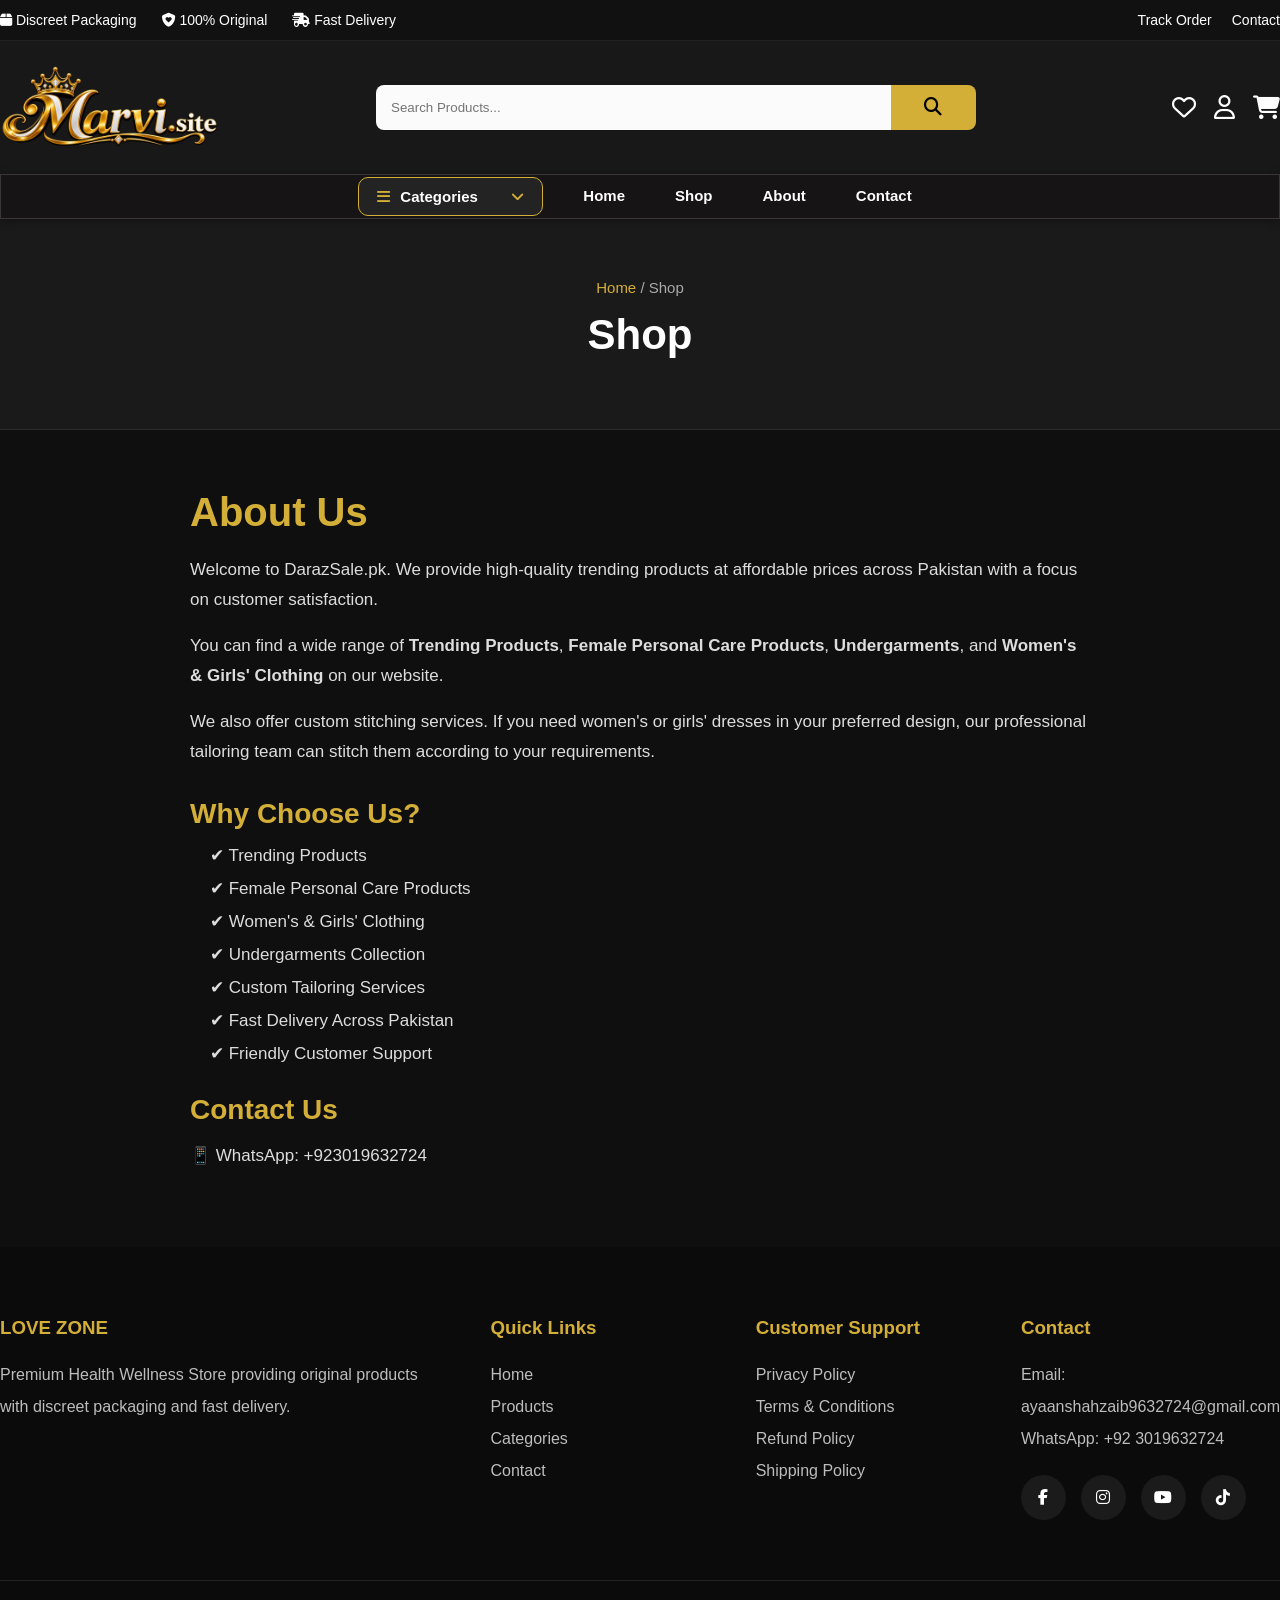
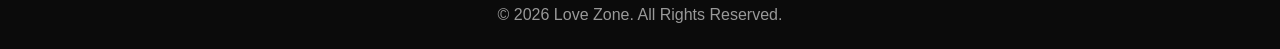
==== commit 7f301c26: "Update about.html" ====
--- a/about.html
+++ b/about.html
@@ -369,7 +369,7 @@
 
             <h3>Contact</h3>
 
-            <p>Email: support@example.com</p>
+             <p>Email: ayaanshahzaib9632724@gmail.com</p>
 
             <p>WhatsApp: +92 3019632724</p>
 
